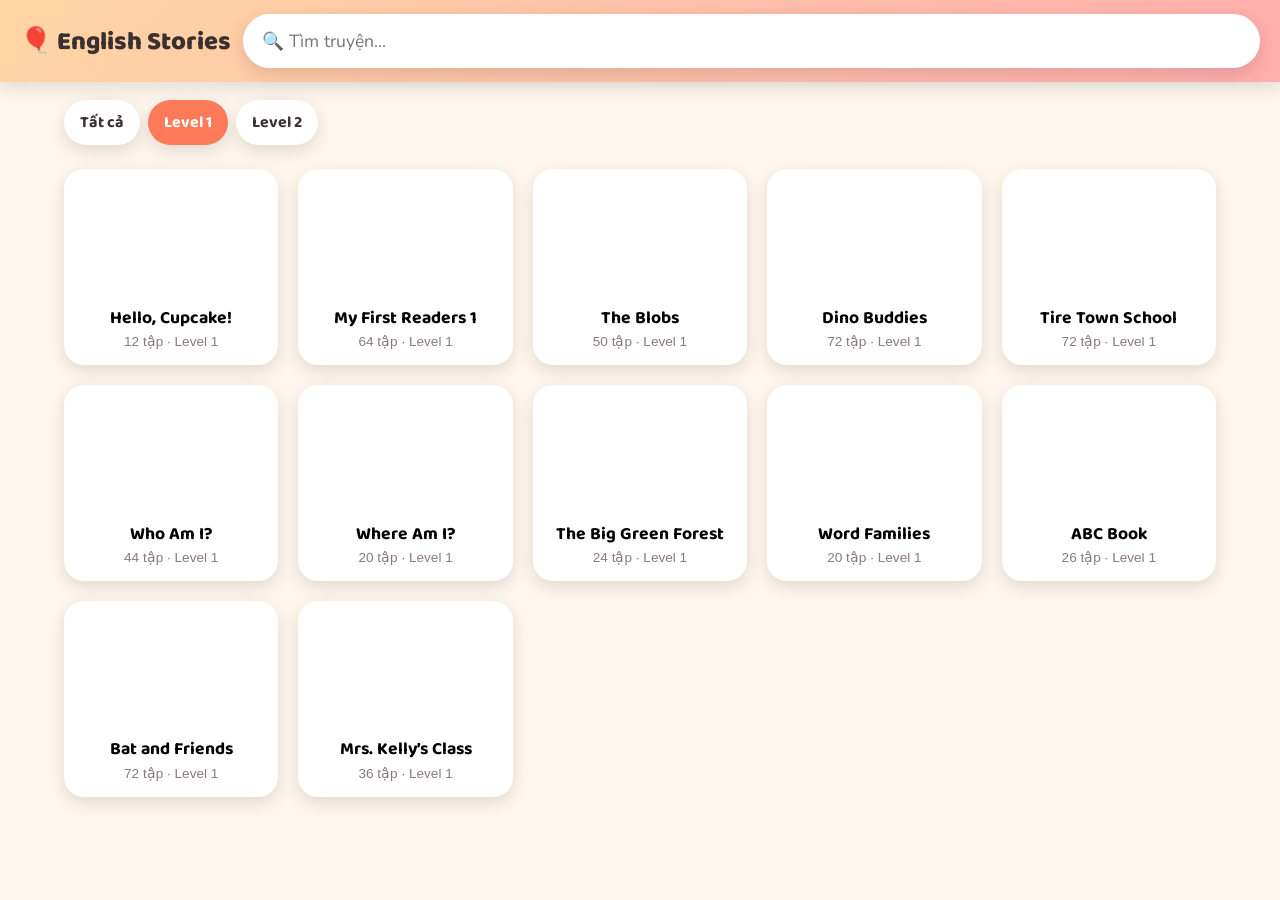
==== index.html @ 257ca5e4 "Add per-story MP3 listening: picker modal (search, play all, shuffle) + persistent audio bar with Me" ====
<!DOCTYPE html>
<html lang="en">
<head>
  <meta charset="UTF-8" />
  <meta name="viewport" content="width=device-width, initial-scale=1.0" />
  <title>English Stories for Kids 🎈</title>
  <link rel="icon" href="data:image/svg+xml,%3Csvg xmlns='http://www.w3.org/2000/svg' viewBox='0 0 100 100'%3E%3Ctext y='.9em' font-size='90'%3E%F0%9F%8E%88%3C/text%3E%3C/svg%3E" />
  <link rel="preconnect" href="https://fonts.googleapis.com" />
  <link href="https://fonts.googleapis.com/css2?family=Baloo+2:wght@500;700;800&family=Nunito:wght@400;600;700&display=swap" rel="stylesheet" />
  <link rel="stylesheet" href="styles.css?v=11" />
</head>
<body>
  <header class="topbar">
    <div class="brand">🎈 English Stories</div>
    <input id="search" class="search" type="search" placeholder="🔍 Tìm truyện..." autocomplete="off" />
  </header>

  <main>
    <!-- VIEW 1: home — topic cards -->
    <section id="home-view">
      <div id="levels" class="levels"></div>
      <div id="grid" class="grid" aria-live="polite"></div>
      <p id="empty" class="empty" hidden>Không tìm thấy truyện nào 🙈</p>
    </section>

    <!-- VIEW 2: topic — episode sub-cards -->
    <section id="topic-view" hidden>
      <div class="subhead">
        <button class="backbtn" id="back-home">← Tất cả truyện</button>
        <h1 id="topic-title" class="subhead-title"></h1>
        <button class="backbtn listen-topic" id="listen-topic">🎧 Nghe truyện này</button>
      </div>
      <div class="subsearch">
        <input id="ep-search" class="search" type="search" placeholder="🔍 Tìm tập trong truyện này..." autocomplete="off" />
      </div>
      <div id="ep-grid" class="grid"></div>
    </section>

    <!-- VIEW 3: player — modal box (video pinned, related cards scroll inside) -->
    <div id="player-view" class="modal" hidden>
      <div class="modal-box">
        <div class="modal-head">
          <span id="back-topic-name" class="modal-title"></span>
          <button class="closebtn" id="close-modal" aria-label="Đóng">✕</button>
        </div>
        <video id="video" class="video" controls autoplay playsinline crossorigin="anonymous" preload="metadata"></video>
        <div id="now-playing" class="now-playing"></div>
        <div class="stage-bar">
          <button id="prev" class="navbtn">◀ Tập trước</button>
          <button id="cc" class="ccbtn" aria-pressed="false">CC phụ đề: TẮT</button>
          <button id="capsize" class="ccbtn sizebtn" hidden>🔠 Cỡ chữ: Vừa</button>
          <button id="loop" class="ccbtn loopbtn" aria-pressed="false">🔁 Lặp: TẮT</button>
          <button id="fs" class="navbtn fsbtn">⛶ Phóng to</button>
          <button id="next" class="navbtn">Tập sau ▶</button>
        </div>
      </div>
    </div>

    <!-- AUDIO: pick & listen modal -->
    <div id="audio-modal" class="modal" hidden>
      <div class="modal-box audio-box">
        <div class="modal-head">
          <span id="audio-modal-title" class="modal-title">🎧 Nghe MP3</span>
          <button class="closebtn" id="close-audio" aria-label="Đóng">✕</button>
        </div>
        <div class="audio-top">
          <input id="audio-search" class="search" type="search" placeholder="🔍 Tìm tập..." autocomplete="off" />
          <div class="audio-top-btns">
            <button id="play-all" class="navbtn">▶️ Phát tất cả</button>
            <button id="shuffle-all" class="navbtn">🔀 Xáo trộn</button>
          </div>
          <div id="audio-count" class="audio-count"></div>
        </div>
        <ol id="audio-list" class="audio-list"></ol>
      </div>
    </div>
  </main>

  <!-- Persistent audio player bar (keeps playing while browsing / screen off) -->
  <div id="audio-bar" class="audio-bar" hidden>
    <div class="ab-info">
      <span class="ab-emoji">🎧</span>
      <span id="ab-title" class="ab-title">—</span>
    </div>
    <div class="ab-controls">
      <button id="ab-prev" class="ab-btn" aria-label="Bài trước">⏮</button>
      <button id="ab-play" class="ab-btn ab-play" aria-label="Phát/Dừng">⏸</button>
      <button id="ab-next" class="ab-btn" aria-label="Bài sau">⏭</button>
      <button id="ab-loop" class="ab-btn ab-on" aria-pressed="true" aria-label="Lặp tất cả">🔁</button>
      <button id="ab-stop" class="ab-btn" aria-label="Tắt">✕</button>
    </div>
  </div>
  <audio id="audio" preload="none"></audio>

  <script src="app.js?v=11"></script>
</body>
</html>
---- styles.css ----
:root {
  --bg: #fff7ed;
  --card: #ffffff;
  --ink: #3b2f2f;
  --accent: #ff7a59;
  --accent2: #4dabf7;
  --shadow: 0 6px 18px rgba(0,0,0,.12);
  --radius: 20px;
}
* { box-sizing: border-box; }
body {
  margin: 0;
  font-family: 'Nunito', system-ui, sans-serif;
  background: var(--bg);
  color: var(--ink);
}

/* Top bar */
.topbar {
  position: sticky; top: 0; z-index: 10;
  display: flex; flex-wrap: wrap; align-items: center; gap: 12px;
  padding: 14px 20px;
  background: linear-gradient(135deg, #ffd6a5, #ffadad);
  box-shadow: var(--shadow);
}
.brand { font-family: 'Baloo 2', cursive; font-weight: 800; font-size: 1.6rem; }
.search {
  flex: 1 1 260px; min-width: 200px;
  padding: 12px 16px; font-size: 1.1rem;
  border: 3px solid #fff; border-radius: 999px; outline: none;
  font-family: 'Nunito', sans-serif; box-shadow: var(--shadow);
}
.search:focus { border-color: var(--accent2); }
.levels { display: flex; gap: 8px; flex-wrap: wrap; max-width: 1200px; margin: 0 auto; padding: 18px 24px 0; }
.levels button {
  padding: 10px 16px; font-size: 1rem; font-weight: 700;
  border: none; border-radius: 999px; cursor: pointer;
  background: #fff; color: var(--ink); box-shadow: var(--shadow);
  font-family: 'Baloo 2', cursive;
}
.levels button.active { background: var(--accent); color: #fff; }

/* Grid */
.grid {
  display: grid; gap: 20px; padding: 24px;
  grid-template-columns: repeat(auto-fill, minmax(200px, 1fr));
  max-width: 1200px; margin: 0 auto;
}
.card {
  background: var(--card); border-radius: var(--radius);
  overflow: hidden; cursor: pointer; box-shadow: var(--shadow);
  transition: transform .15s ease, box-shadow .15s ease;
  border: 3px solid transparent;
}
.card:hover, .card:focus-visible {
  transform: translateY(-5px) scale(1.02);
  border-color: var(--accent2); outline: none;
}
.card .thumb {
  width: 100%; aspect-ratio: 16/10; object-fit: cover; background: #ffe8d6; display: block;
}
.card .meta { padding: 12px 14px; }
.card .name { font-family: 'Baloo 2', cursive; font-weight: 700; font-size: 1.1rem; line-height: 1.2; }
.card .count { margin-top: 4px; font-size: .85rem; color: #8a7a7a; }
.empty { text-align: center; font-size: 1.3rem; padding: 40px; }

/* Sub-page header (topic + player views) */
.subhead {
  display: flex; align-items: center; gap: 14px;
  max-width: 1200px; margin: 0 auto; padding: 18px 24px 0;
}
.backbtn {
  padding: 10px 18px; border: none; border-radius: 999px; cursor: pointer;
  font-family: 'Baloo 2', cursive; font-weight: 700; font-size: 1rem;
  background: var(--accent); color: #fff; box-shadow: var(--shadow);
  flex: 0 0 auto; max-width: 64vw; overflow: hidden; text-overflow: ellipsis; white-space: nowrap;
}
.backbtn:hover { filter: brightness(1.05); }
.subhead-title { font-family: 'Baloo 2', cursive; font-size: 1.4rem; margin: 0; }
.subsearch { max-width: 1200px; margin: 0 auto; padding: 14px 24px 0; }
.subsearch .search { width: 100%; }

/* Episode sub-card title a touch smaller */
.ep-name { font-size: 1rem; }

/* Player modal — video pinned at top, related cards scroll inside */
.modal {
  position: fixed; inset: 0; z-index: 100;
  background: rgba(0,0,0,.7); backdrop-filter: blur(3px);
  display: flex; align-items: center; justify-content: center; padding: 16px;
}
.modal[hidden] { display: none; }
body.modal-open { overflow: hidden; }
.modal-box {
  width: min(960px, 96vw); max-height: 94vh;
  background: #fff8f2; border-radius: var(--radius); box-shadow: var(--shadow);
  display: flex; flex-direction: column; overflow: hidden;
}
.modal-head {
  display: flex; align-items: center; gap: 12px; padding: 12px 16px; flex: 0 0 auto;
  background: linear-gradient(135deg, #ffd6a5, #ffadad);
}
.modal-title { font-family: 'Baloo 2', cursive; font-weight: 700; font-size: 1.15rem; flex: 1; min-width: 0; overflow: hidden; text-overflow: ellipsis; white-space: nowrap; }
.closebtn {
  width: 38px; height: 38px; border-radius: 50%; border: none; cursor: pointer;
  font-size: 1.1rem; background: rgba(0,0,0,.55); color: #fff; flex: 0 0 auto;
}
.video { width: 100%; aspect-ratio: 16/9; background: #000; display: block; flex: 0 0 auto; }
.now-playing { text-align: center; font-family: 'Baloo 2', cursive; font-size: 1.15rem; margin: 12px 16px 10px; flex: 0 0 auto; }
.stage-bar { display: flex; gap: 10px; justify-content: center; flex-wrap: wrap; padding: 0 12px 12px; flex: 0 0 auto; }
.navbtn, .ccbtn {
  padding: 12px 22px; border: none; border-radius: 999px; cursor: pointer;
  font-weight: 700; font-size: 1.05rem; font-family: 'Baloo 2', cursive;
  background: #ffb38a; color: #5a3a2a; box-shadow: var(--shadow);
}
.navbtn:hover:not(:disabled) { filter: brightness(1.04); }
.navbtn:disabled { opacity: .4; cursor: not-allowed; }
.ccbtn { background: var(--accent2); color: #fff; }
.ccbtn[aria-pressed="false"] { background: #c9c9c9; color: #555; }
.loopbtn[aria-pressed="true"] { background: #69db7c; color: #14532d; }
.sizebtn { background: #ffd43b; color: #5a3a2a; }

/* Caption size (native ::cue) — bigger text for kids */
.video::cue { background: rgba(0,0,0,.72); color: #fff; line-height: 1.3; }
.video.cap-lg::cue { font-size: 1.6em; }
.video.cap-xl::cue { font-size: 2.3em; }

/* ---- Audio: listening feature ---- */
.audio-launch {
  flex: 0 0 auto; padding: 11px 18px; border: none; border-radius: 999px; cursor: pointer;
  font-family: 'Baloo 2', cursive; font-weight: 700; font-size: 1rem;
  background: #845ef7; color: #fff; box-shadow: var(--shadow);
}
.audio-launch:hover { filter: brightness(1.08); }
.listen-topic { background: #845ef7; margin-left: auto; }

.audio-box { width: min(720px, 96vw); }
.audio-top { padding: 14px 16px 8px; display: flex; flex-direction: column; gap: 10px; flex: 0 0 auto; }
.audio-top .search { width: 100%; }
.audio-top-btns { display: flex; gap: 10px; }
.audio-top-btns .navbtn { background: #845ef7; color: #fff; }
.audio-count { font-size: .9rem; color: #8a7a7a; font-weight: 700; }

.audio-list { list-style: none; margin: 0; padding: 0 10px 14px; overflow-y: auto; flex: 1 1 auto; }
.audio-item {
  display: flex; align-items: center; gap: 12px; padding: 10px 12px; margin: 6px 0;
  background: #fff; border-radius: 14px; cursor: pointer; box-shadow: 0 2px 6px rgba(0,0,0,.06);
}
.audio-item:hover { background: #f3eaff; }
.ai-num { flex: 0 0 28px; text-align: center; font-weight: 800; color: #845ef7; font-family: 'Baloo 2', cursive; }
.ai-text { flex: 1; font-size: .95rem; line-height: 1.25; }
.ai-text b { font-family: 'Baloo 2', cursive; }
.ai-play { flex: 0 0 auto; font-size: 1.2rem; color: #845ef7; }

/* Persistent bottom audio bar */
.audio-bar {
  position: fixed; left: 0; right: 0; bottom: 0; z-index: 200;
  display: flex; align-items: center; gap: 12px; padding: 10px 16px;
  background: #2b2440; color: #fff; box-shadow: 0 -4px 16px rgba(0,0,0,.25);
}
.audio-bar[hidden] { display: none; }
.ab-info { flex: 1; min-width: 0; display: flex; align-items: center; gap: 8px; }
.ab-emoji { font-size: 1.3rem; flex: 0 0 auto; }
.ab-title { font-family: 'Nunito', sans-serif; font-weight: 700; font-size: .95rem; overflow: hidden; text-overflow: ellipsis; white-space: nowrap; }
.ab-controls { display: flex; align-items: center; gap: 6px; flex: 0 0 auto; }
.ab-btn {
  width: 42px; height: 42px; border-radius: 50%; border: none; cursor: pointer;
  font-size: 1.1rem; background: #4a3f6b; color: #fff;
}
.ab-btn:hover { background: #5d4f88; }
.ab-play { background: #845ef7; }
.ab-btn.ab-on { background: #69db7c; color: #14532d; }

@media (max-width: 700px) {
  .ab-btn { width: 38px; height: 38px; font-size: 1rem; }
  .audio-launch { padding: 9px 12px; font-size: .9rem; }
}

/* Related episodes grid (scrolls inside the modal) */
.related { flex: 1 1 auto; overflow-y: auto; padding: 10px 18px 18px; border-top: 2px solid #ffe0c2; }
.related-title { font-family: 'Baloo 2', cursive; font-size: 1.2rem; margin: 4px 0 10px; }
.related .grid { padding: 0; gap: 12px; grid-template-columns: repeat(auto-fill, minmax(140px, 1fr)); }
.card.active { border-color: var(--accent); box-shadow: 0 0 0 4px rgba(255,122,89,.35), var(--shadow); }

@media (max-width: 700px) {
  .subhead-title { font-size: 1.1rem; }
  .navbtn, .ccbtn { padding: 10px 16px; font-size: .95rem; }
}
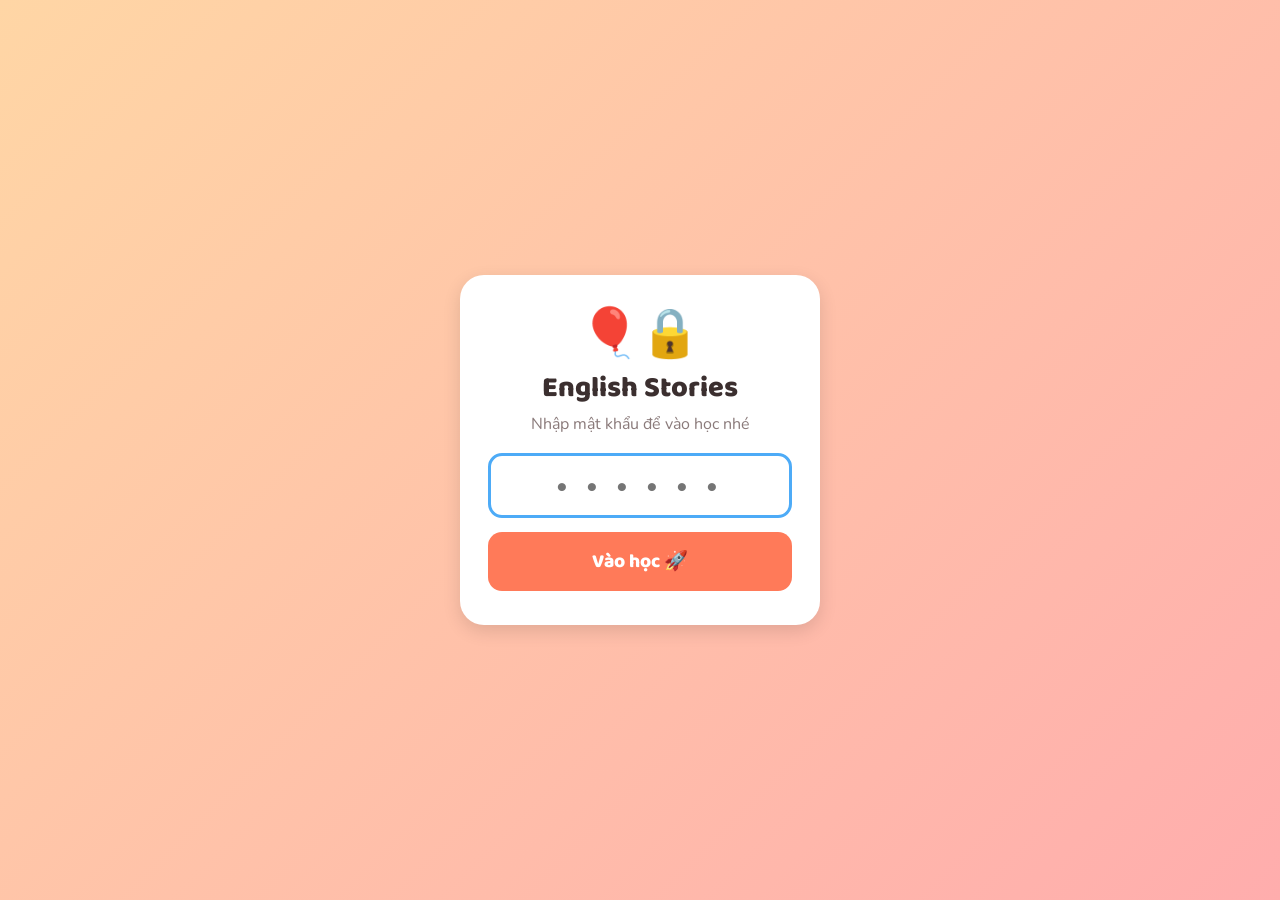
==== commit 85074623: "Add access gate (password 160925, persists via localStorage)" ====
--- a/index.html
+++ b/index.html
@@ -7,9 +7,21 @@
   <link rel="icon" href="data:image/svg+xml,%3Csvg xmlns='http://www.w3.org/2000/svg' viewBox='0 0 100 100'%3E%3Ctext y='.9em' font-size='90'%3E%F0%9F%8E%88%3C/text%3E%3C/svg%3E" />
   <link rel="preconnect" href="https://fonts.googleapis.com" />
   <link href="https://fonts.googleapis.com/css2?family=Baloo+2:wght@500;700;800&family=Nunito:wght@400;600;700&display=swap" rel="stylesheet" />
-  <link rel="stylesheet" href="styles.css?v=11" />
+  <link rel="stylesheet" href="styles.css?v=13" />
 </head>
 <body>
+  <!-- Access gate (casual privacy, not real security) -->
+  <div id="gate" class="gate">
+    <form class="gate-box" id="gate-form">
+      <div class="gate-emoji">🎈🔒</div>
+      <div class="gate-title">English Stories</div>
+      <p class="gate-sub">Nhập mật khẩu để vào học nhé</p>
+      <input id="gate-input" class="gate-input" type="password" inputmode="numeric" autocomplete="off" placeholder="• • • • • •" />
+      <button type="submit" class="gate-btn">Vào học 🚀</button>
+      <p id="gate-err" class="gate-err" hidden>Sai mật khẩu, thử lại nhé! 🙈</p>
+    </form>
+  </div>
+
   <header class="topbar">
     <div class="brand">🎈 English Stories</div>
     <input id="search" class="search" type="search" placeholder="🔍 Tìm truyện..." autocomplete="off" />
@@ -92,6 +104,6 @@
   </div>
   <audio id="audio" preload="none"></audio>
 
-  <script src="app.js?v=11"></script>
+  <script src="app.js?v=13"></script>
 </body>
 </html>
--- a/styles.css
+++ b/styles.css
@@ -136,7 +136,7 @@
 
 .audio-box { width: min(720px, 96vw); }
 .audio-top { padding: 14px 16px 8px; display: flex; flex-direction: column; gap: 10px; flex: 0 0 auto; }
-.audio-top .search { width: 100%; }
+.audio-top .search { width: 100%; flex: 0 0 auto; }   /* don't grow vertically in the column */
 .audio-top-btns { display: flex; gap: 10px; }
 .audio-top-btns .navbtn { background: #845ef7; color: #fff; }
 .audio-count { font-size: .9rem; color: #8a7a7a; font-weight: 700; }
@@ -171,6 +171,33 @@
 .ab-play { background: #845ef7; }
 .ab-btn.ab-on { background: #69db7c; color: #14532d; }
 
+/* ---- Access gate ---- */
+.gate {
+  position: fixed; inset: 0; z-index: 1000;
+  display: flex; align-items: center; justify-content: center; padding: 20px;
+  background: linear-gradient(135deg, #ffd6a5, #ffadad);
+}
+.gate[hidden] { display: none; }
+.gate-box {
+  background: #fff; border-radius: 24px; padding: 34px 28px; text-align: center;
+  box-shadow: var(--shadow); max-width: 360px; width: 100%;
+}
+.gate-emoji { font-size: 3rem; line-height: 1; }
+.gate-title { font-family: 'Baloo 2', cursive; font-weight: 800; font-size: 1.8rem; margin: 8px 0 2px; }
+.gate-sub { color: #8a7a7a; margin: 0 0 18px; }
+.gate-input {
+  width: 100%; box-sizing: border-box; padding: 14px; font-size: 1.4rem; text-align: center;
+  letter-spacing: 6px; border: 3px solid #ffd6a5; border-radius: 14px; outline: none;
+  font-family: 'Nunito', sans-serif;
+}
+.gate-input:focus { border-color: var(--accent2); }
+.gate-btn {
+  margin-top: 14px; width: 100%; padding: 14px; cursor: pointer; border: none; border-radius: 14px;
+  font-family: 'Baloo 2', cursive; font-weight: 800; font-size: 1.2rem; background: var(--accent); color: #fff;
+}
+.gate-btn:hover { filter: brightness(1.05); }
+.gate-err { color: #e03131; font-weight: 700; margin: 12px 0 0; }
+
 @media (max-width: 700px) {
   .ab-btn { width: 38px; height: 38px; font-size: 1rem; }
   .audio-launch { padding: 9px 12px; font-size: .9rem; }
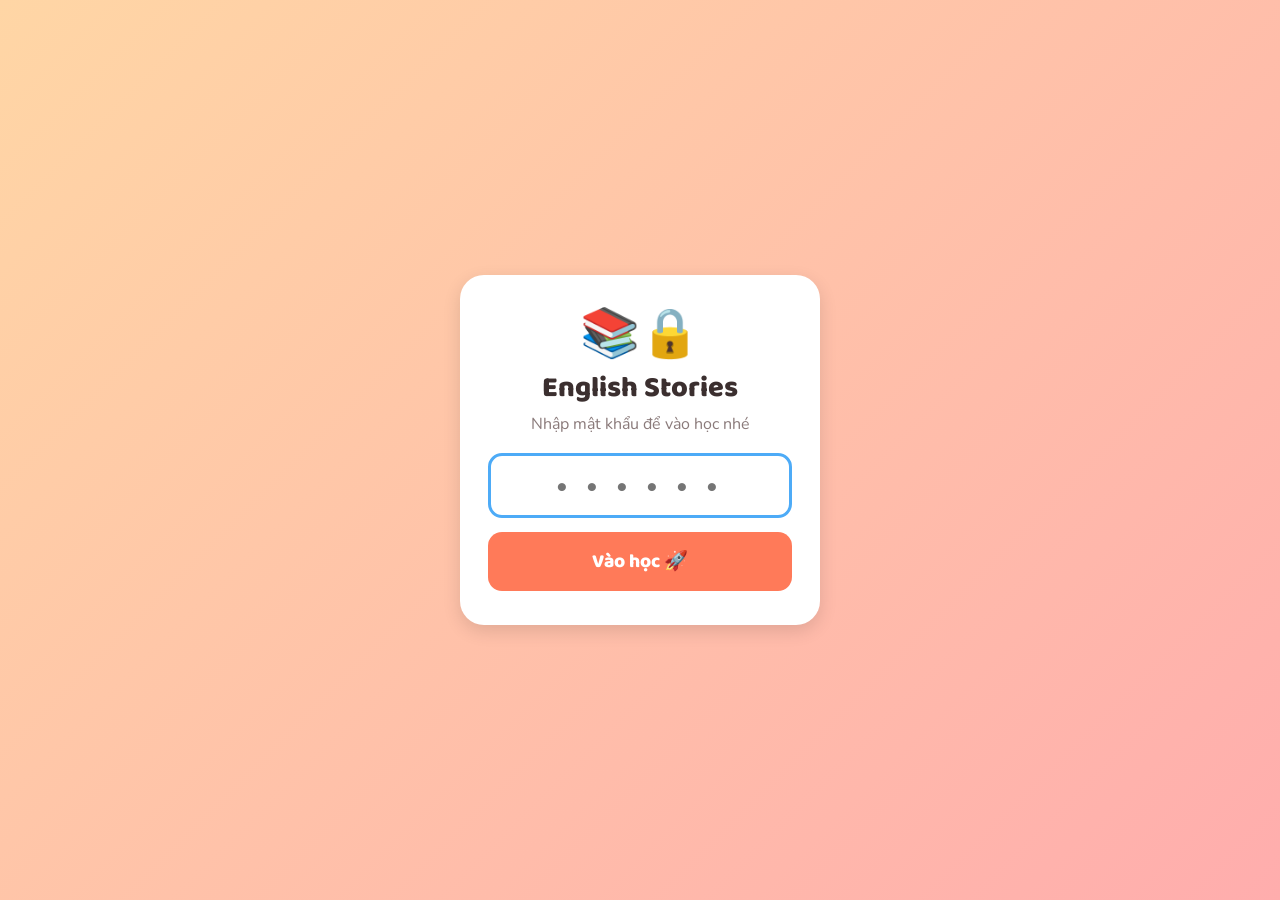
==== commit d5f5c7de: "Replace balloon icon with book (brand, title, favicon, gate)" ====
--- a/index.html
+++ b/index.html
@@ -3,17 +3,17 @@
 <head>
   <meta charset="UTF-8" />
   <meta name="viewport" content="width=device-width, initial-scale=1.0" />
-  <title>English Stories for Kids 🎈</title>
-  <link rel="icon" href="data:image/svg+xml,%3Csvg xmlns='http://www.w3.org/2000/svg' viewBox='0 0 100 100'%3E%3Ctext y='.9em' font-size='90'%3E%F0%9F%8E%88%3C/text%3E%3C/svg%3E" />
+  <title>English Stories for Kids</title>
+  <link rel="icon" href="data:image/svg+xml,%3Csvg xmlns='http://www.w3.org/2000/svg' viewBox='0 0 100 100'%3E%3Ctext y='.9em' font-size='90'%3E%F0%9F%93%9A%3C/text%3E%3C/svg%3E" />
   <link rel="preconnect" href="https://fonts.googleapis.com" />
   <link href="https://fonts.googleapis.com/css2?family=Baloo+2:wght@500;700;800&family=Nunito:wght@400;600;700&display=swap" rel="stylesheet" />
-  <link rel="stylesheet" href="styles.css?v=13" />
+  <link rel="stylesheet" href="styles.css?v=16" />
 </head>
 <body>
   <!-- Access gate (casual privacy, not real security) -->
   <div id="gate" class="gate">
     <form class="gate-box" id="gate-form">
-      <div class="gate-emoji">🎈🔒</div>
+      <div class="gate-emoji">📚🔒</div>
       <div class="gate-title">English Stories</div>
       <p class="gate-sub">Nhập mật khẩu để vào học nhé</p>
       <input id="gate-input" class="gate-input" type="password" inputmode="numeric" autocomplete="off" placeholder="• • • • • •" />
@@ -23,16 +23,22 @@
   </div>
 
   <header class="topbar">
-    <div class="brand">🎈 English Stories</div>
+    <div class="brand">📚 English Stories</div>
     <input id="search" class="search" type="search" placeholder="🔍 Tìm truyện..." autocomplete="off" />
   </header>
 
   <main>
     <!-- VIEW 1: home — topic cards -->
     <section id="home-view">
+      <div class="home-tabs">
+        <button id="tab-level" class="home-tab active">📚 Theo Level</button>
+        <button id="tab-road" class="home-tab">🎯 Lộ trình học</button>
+        <button id="open-advice" class="home-tab advice-tab">💡 Tư vấn</button>
+      </div>
       <div id="levels" class="levels"></div>
       <div id="grid" class="grid" aria-live="polite"></div>
       <p id="empty" class="empty" hidden>Không tìm thấy truyện nào 🙈</p>
+      <div id="road" class="road" hidden></div>
     </section>
 
     <!-- VIEW 2: topic — episode sub-cards -->
@@ -63,6 +69,7 @@
           <button id="capsize" class="ccbtn sizebtn" hidden>🔠 Cỡ chữ: Vừa</button>
           <button id="loop" class="ccbtn loopbtn" aria-pressed="false">🔁 Lặp: TẮT</button>
           <button id="fs" class="navbtn fsbtn">⛶ Phóng to</button>
+          <button id="listen-from-player" class="ccbtn audiobtn">🎧 Nghe MP3</button>
           <button id="next" class="navbtn">Tập sau ▶</button>
         </div>
       </div>
@@ -86,6 +93,47 @@
         <ol id="audio-list" class="audio-list"></ol>
       </div>
     </div>
+
+    <!-- ADVICE: learning roadmap consulting modal -->
+    <div id="advice-modal" class="modal" hidden>
+      <div class="modal-box advice-box">
+        <div class="modal-head">
+          <span class="modal-title">💡 Tư vấn lộ trình cho bé 5 tuổi</span>
+          <button class="closebtn" id="close-advice" aria-label="Đóng">✕</button>
+        </div>
+        <div class="advice-body">
+          <p class="adv-lead">Đây là bộ <b>Little Fox English</b> — 9 cấp tăng dần. Bé mới bắt đầu thì <b>vùng vàng là Level 1 → 2 → 3</b> (đủ học ~1.5–2 năm). Level 4+ (Alice, Sherlock, tiểu thuyết) để dành sau.</p>
+
+          <h3>🔤 Mạch phonics (xuyên Level 1→3)</h3>
+          <div class="adv-flow">
+            <span>ABC Book <small>(L1)</small></span><i>→</i>
+            <span>Word Families <small>(L1)</small></span><i>→</i>
+            <span>Letter Teams <small>(L2)</small></span><i>→</i>
+            <span>Phonics I <small>(L2)</small></span><i>→</i>
+            <span>Phonics II <small>(L3)</small></span>
+          </div>
+          <p class="adv-note">Học theo thứ tự này, đến Phonics II là bé bắt đầu <b>tự đọc</b> được.</p>
+          <p class="adv-note">📝 <b>Phụ đề dùng khi nào?</b> Bé <b>chưa biết chữ → để phụ đề TẮT</b> (chỉ nghe + nhìn hình, đó là lý do tool mặc định tắt). Khi bé vào <b>Phonics / biết mặt chữ → BẬT phụ đề cỡ lớn</b> để "đọc theo khi nghe", nối âm với mặt chữ → tăng tốc biết đọc. Phụ đề cũng giúp ba/mẹ đọc theo để hỗ trợ bé.</p>
+
+          <h3>📚 4 giai đoạn học</h3>
+          <ol class="adv-stages">
+            <li><b>Khởi động &amp; tắm ngôn ngữ:</b> nghe MP3 nền hằng ngày + xem truyện ngắn nhất (Hello Cupcake, My First Readers 1) — giai đoạn này <b>để phụ đề TẮT</b>, bé chỉ nghe + nhìn hình; xem lại nhiều lần.</li>
+            <li><b>Nền chữ &amp; vần:</b> ABC Book → Word Families → Letter Teams (chơi nhận mặt chữ + vần).</li>
+            <li><b>Phonics — tập đánh vần:</b> Phonics I → Phonics II (khi đã nghe nhiều + nhận mặt chữ).</li>
+            <li><b>Đọc &amp; nghe truyện:</b> My First Readers 1→2→3, rồi cổ tích Level 3 (Cinderella, Snow White…).</li>
+          </ol>
+
+          <h3>⏱️ Nhịp hằng ngày (đừng ép)</h3>
+          <ul class="adv-rhythm">
+            <li>🎧 Bật <b>MP3 nền 20–30'</b> mỗi khi bé chơi (tắm ngôn ngữ).</li>
+            <li>📺 <b>1 lần/ngày</b> xem 1–2 truyện ngắn có phụ đề (~15').</li>
+            <li>🔤 <b>2–3 lần/tuần</b> 1 tập ABC / Word Families / Phonics.</li>
+            <li>❤️ <b>Nguyên tắc #1:</b> nghe + bắt chước nói trước, phonics để đọc — và <b>dừng khi bé chán</b>, giữ cho vui.</li>
+          </ul>
+          <p class="adv-foot">Bấm tab <b>🎯 Lộ trình học</b> để xem các truyện đã xếp sẵn theo từng giai đoạn.</p>
+        </div>
+      </div>
+    </div>
   </main>
 
   <!-- Persistent audio player bar (keeps playing while browsing / screen off) -->
@@ -104,6 +152,6 @@
   </div>
   <audio id="audio" preload="none"></audio>
 
-  <script src="app.js?v=13"></script>
+  <script src="app.js?v=16"></script>
 </body>
 </html>
--- a/styles.css
+++ b/styles.css
@@ -119,6 +119,7 @@
 .ccbtn[aria-pressed="false"] { background: #c9c9c9; color: #555; }
 .loopbtn[aria-pressed="true"] { background: #69db7c; color: #14532d; }
 .sizebtn { background: #ffd43b; color: #5a3a2a; }
+.audiobtn { background: #845ef7; color: #fff; }
 
 /* Caption size (native ::cue) — bigger text for kids */
 .video::cue { background: rgba(0,0,0,.72); color: #fff; line-height: 1.3; }
@@ -198,6 +199,38 @@
 .gate-btn:hover { filter: brightness(1.05); }
 .gate-err { color: #e03131; font-weight: 700; margin: 12px 0 0; }
 
+/* ---- Home tabs (Level / Roadmap / Advice) ---- */
+#grid[hidden], #levels[hidden] { display: none !important; }
+.home-tabs { display: flex; gap: 8px; flex-wrap: wrap; max-width: 1200px; margin: 0 auto; padding: 16px 24px 0; }
+.home-tab {
+  padding: 10px 16px; border: none; border-radius: 999px; cursor: pointer;
+  font-family: 'Baloo 2', cursive; font-weight: 700; font-size: 1rem;
+  background: #fff; color: var(--ink); box-shadow: var(--shadow);
+}
+.home-tab.active { background: var(--accent2); color: #fff; }
+.advice-tab { background: #ffd43b; color: #5a3a2a; margin-left: auto; }
+
+/* ---- Roadmap view ---- */
+.road { max-width: 1200px; margin: 0 auto; padding: 8px 24px 40px; }
+.road-stage { margin-top: 22px; }
+.road-title { font-family: 'Baloo 2', cursive; font-size: 1.4rem; margin: 6px 0 2px; color: var(--accent); }
+.road-desc { margin: 0 0 12px; color: #6b5b5b; }
+.road .grid { padding: 0; }
+
+/* ---- Advice modal ---- */
+.advice-box { width: min(680px, 96vw); }
+.advice-body { overflow-y: auto; padding: 16px 22px 24px; flex: 1 1 auto; line-height: 1.5; }
+.advice-body h3 { font-family: 'Baloo 2', cursive; margin: 18px 0 8px; }
+.adv-lead { font-size: 1.02rem; }
+.adv-flow { display: flex; flex-wrap: wrap; align-items: center; gap: 6px; }
+.adv-flow span { background: #f3eaff; border-radius: 10px; padding: 6px 10px; font-weight: 700; font-size: .9rem; }
+.adv-flow small { color: #845ef7; font-weight: 700; }
+.adv-flow i { color: #845ef7; font-style: normal; font-weight: 800; }
+.adv-note { background: #fff8e1; border-left: 4px solid #ffd43b; padding: 8px 12px; border-radius: 8px; margin: 10px 0; }
+.adv-stages, .adv-rhythm { padding-left: 20px; }
+.adv-stages li, .adv-rhythm li { margin-bottom: 8px; }
+.adv-foot { margin-top: 14px; font-style: italic; color: #6b5b5b; }
+
 @media (max-width: 700px) {
   .ab-btn { width: 38px; height: 38px; font-size: 1rem; }
   .audio-launch { padding: 9px 12px; font-size: .9rem; }
